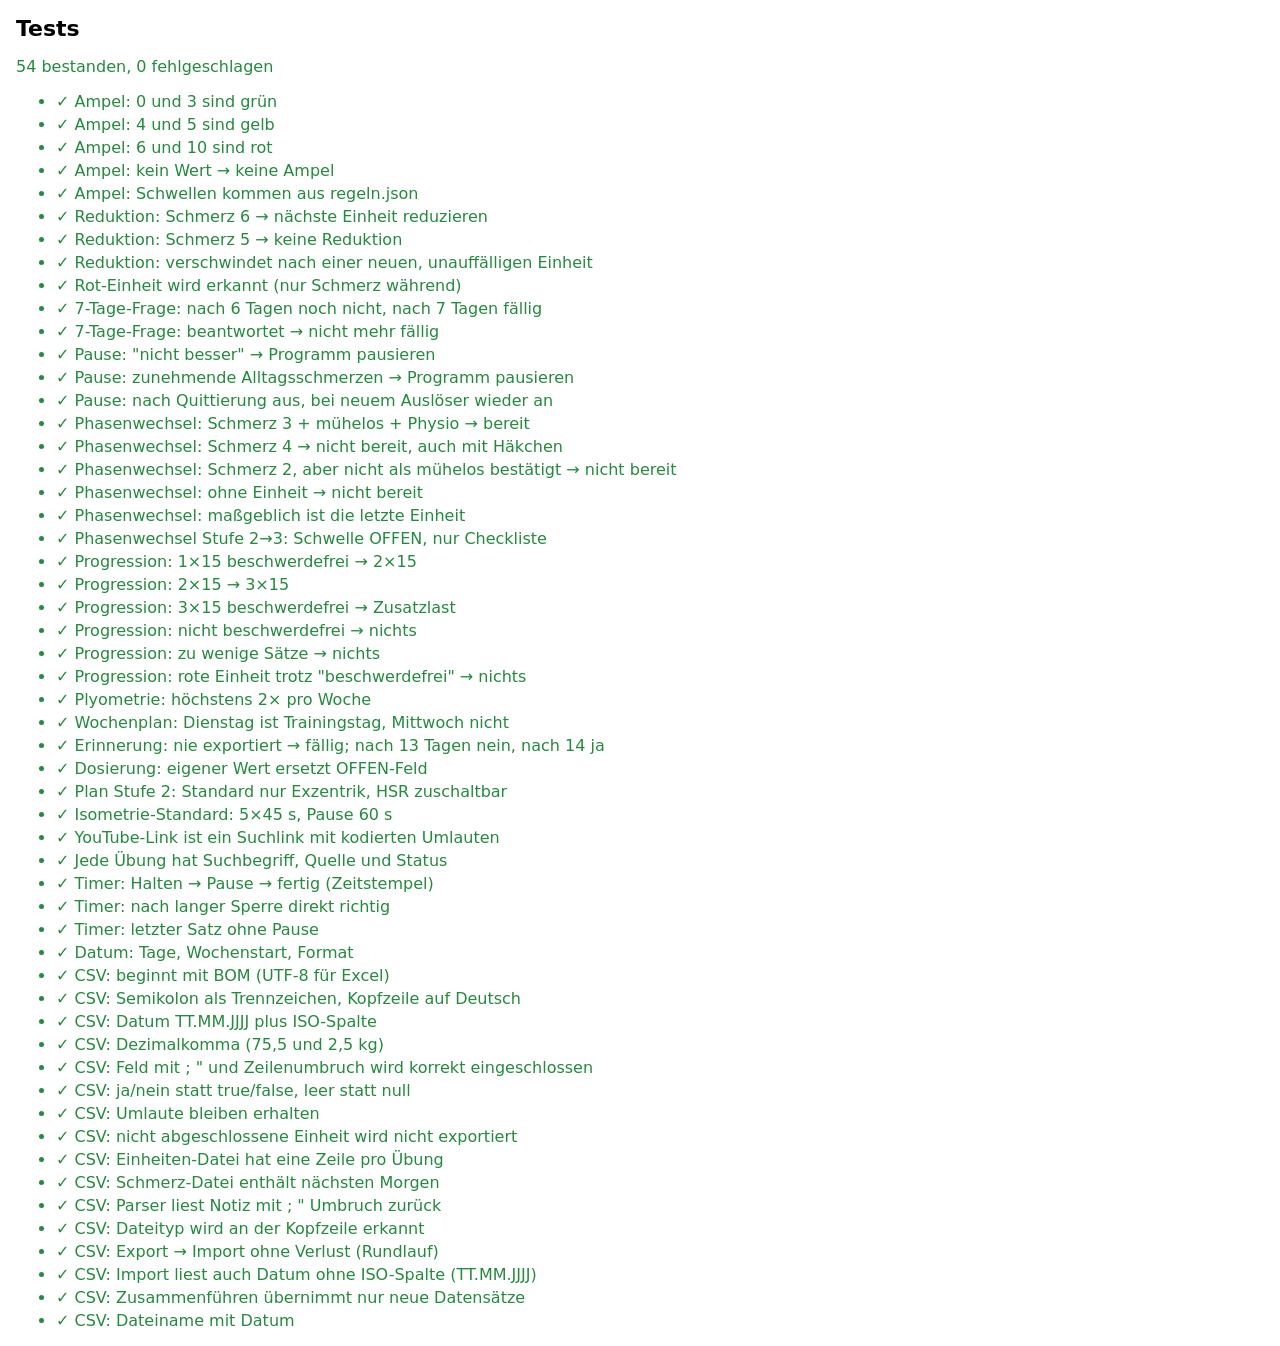
==== tests/test.html @ f1b97a1b "Add files via upload" ====
<!doctype html>
<html lang="de">
<head>
  <meta charset="utf-8">
  <meta name="viewport" content="width=device-width, initial-scale=1">
  <title>Tests – Reha Knie</title>
  <style>
    body { font-family: -apple-system, system-ui, sans-serif; margin: 16px; background: #fff; color: #000; }
    @media (prefers-color-scheme: dark) { body { background: #000; color: #fff; } }
    .ok { color: #248a3d; } .fail { color: #d70015; font-weight: 700; }
    li { margin: 4px 0; } h1 { font-size: 22px; } pre { white-space: pre-wrap; }
  </style>
</head>
<body>
  <h1>Tests</h1>
  <p id="summary">Läuft …</p>
  <ul id="out"></ul>
  <script type="module">
    import { lauf } from './runner.js';
    const regeln = await fetch('../data/regeln.json').then((r) => r.json());
    const phasen = (await fetch('../data/phasen.json').then((r) => r.json())).phasen;
    const uebungen = (await fetch('../data/uebungen.json').then((r) => r.json())).uebungen;
    const ctx = { regeln, phasen, uebungen };
    const mods = [await import('./regeln.test.js')];
    try { mods.push(await import('./csv.test.js')); } catch (_) { /* CSV-Tests folgen in Runde 3 */ }
    const { ok, fail, zeilen } = await lauf(mods, ctx);
    document.getElementById('out').innerHTML = zeilen.join('');
    const s = document.getElementById('summary');
    s.textContent = `${ok} bestanden, ${fail} fehlgeschlagen`;
    s.className = fail ? 'fail' : 'ok';
    window.testErgebnis = { ok, fail };
  </script>
</body>
</html>
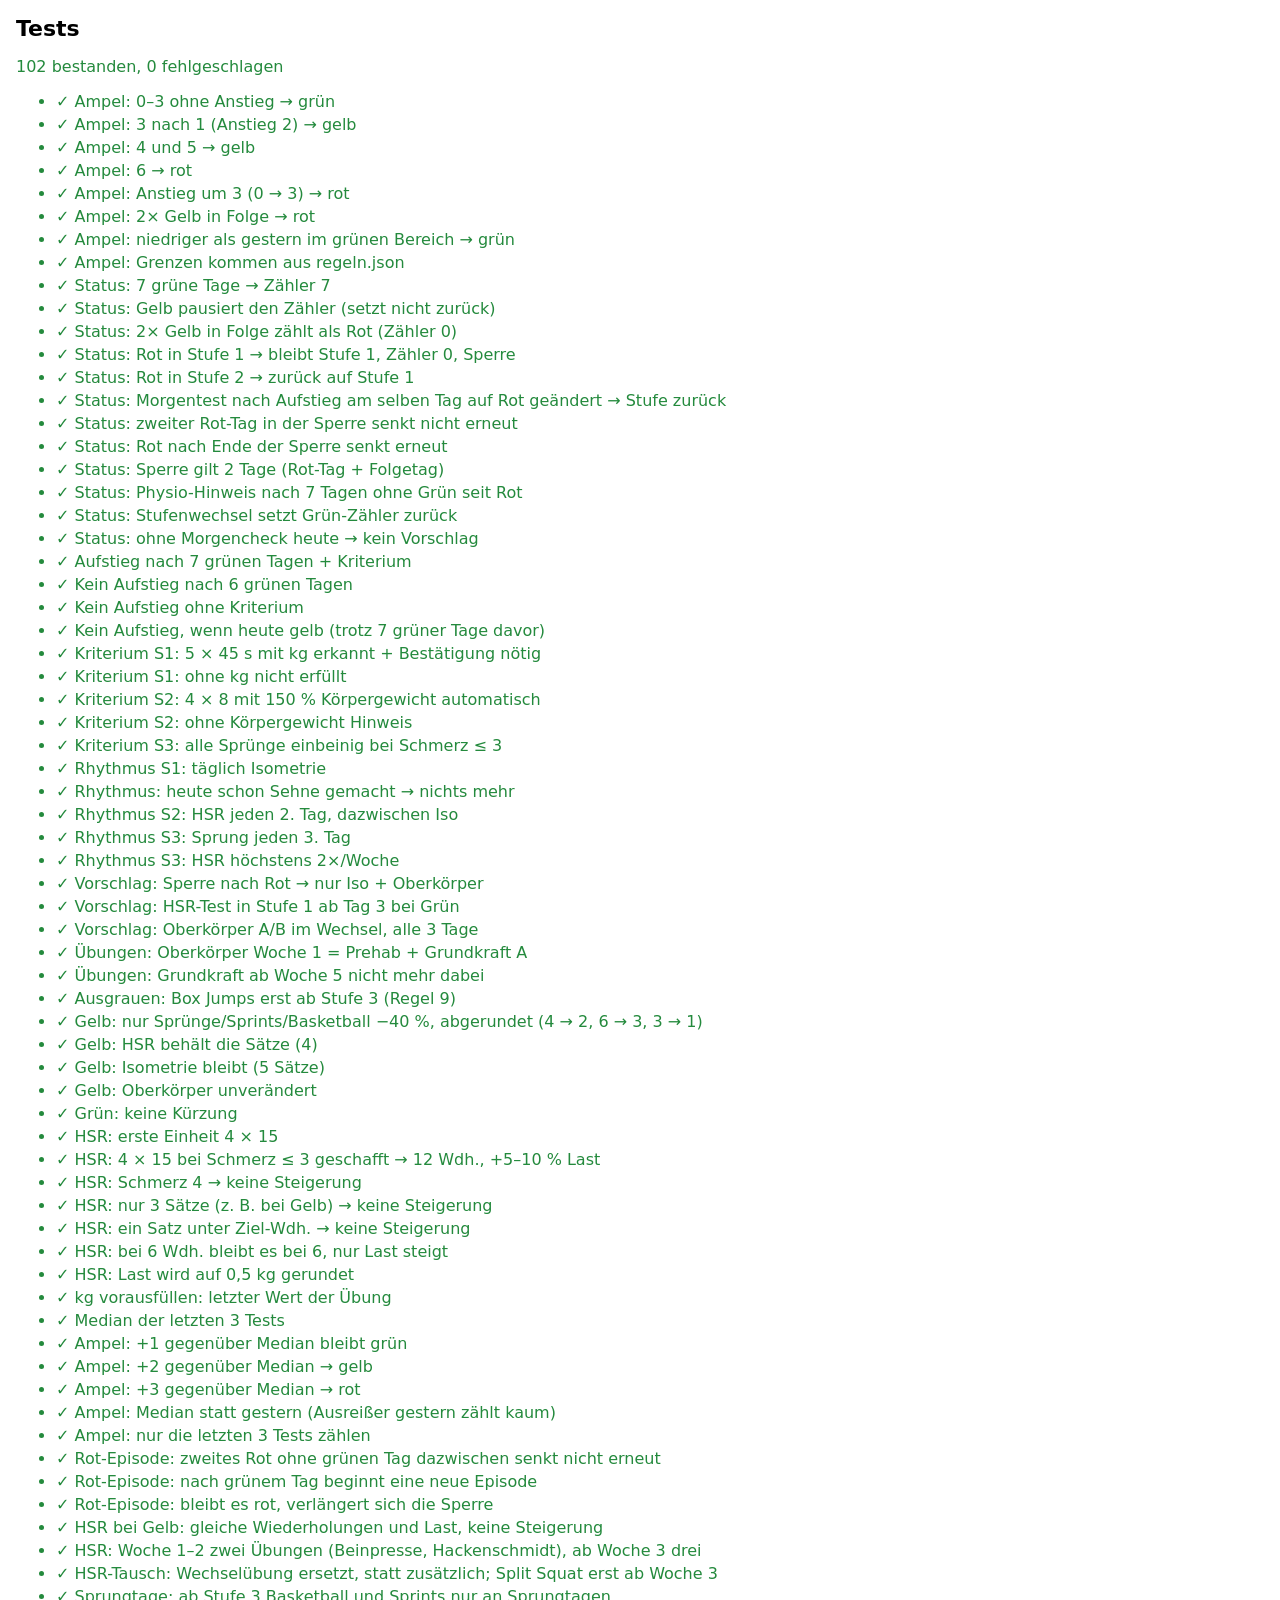
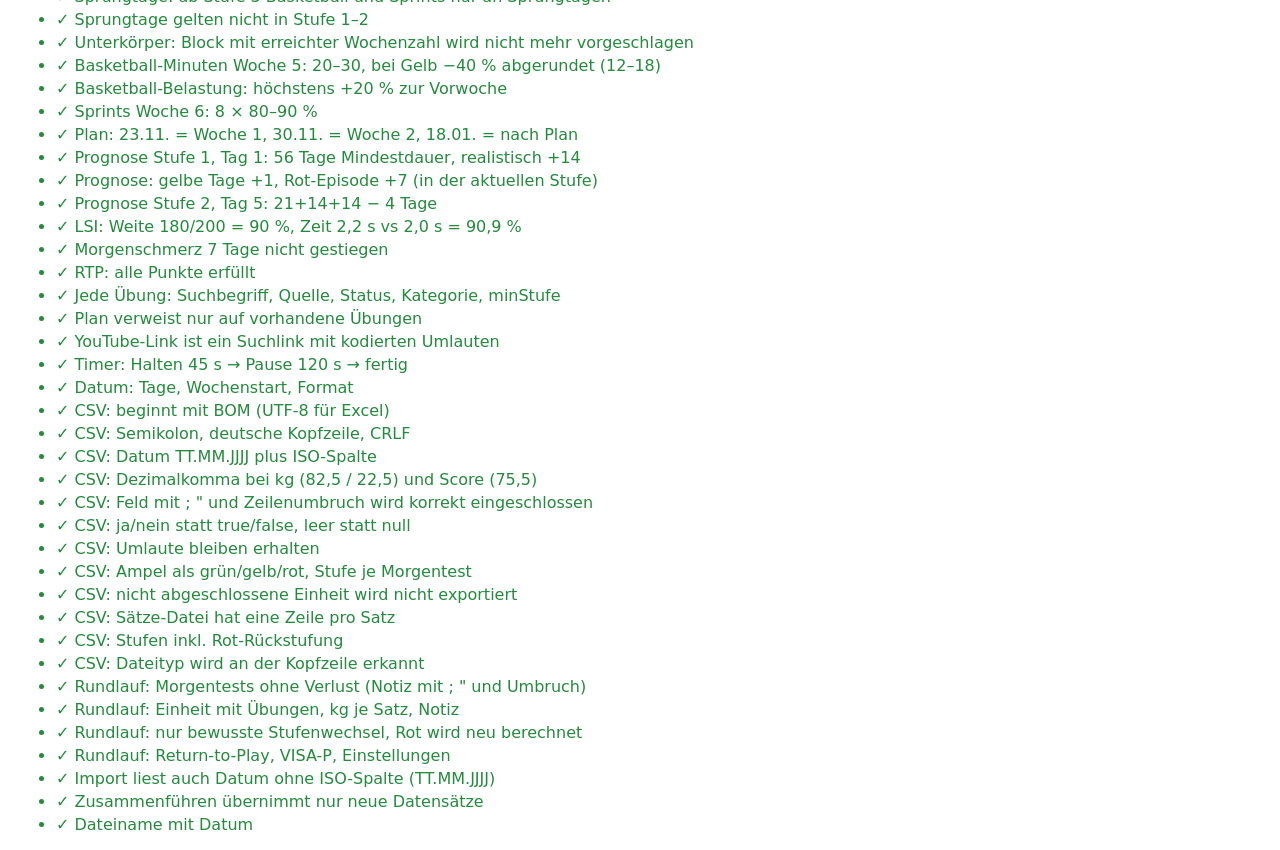
==== commit 8e8cf5c8: "Umbau auf Reha-Leitfaden und Ergänzungen (Patellasehne + Basketball-Oberkörper) - Neue Grundlage: do" ====
--- a/tests/test.html
+++ b/tests/test.html
@@ -17,12 +17,10 @@
   <ul id="out"></ul>
   <script type="module">
     import { lauf } from './runner.js';
-    const regeln = await fetch('../data/regeln.json').then((r) => r.json());
-    const phasen = (await fetch('../data/phasen.json').then((r) => r.json())).phasen;
-    const uebungen = (await fetch('../data/uebungen.json').then((r) => r.json())).uebungen;
-    const ctx = { regeln, phasen, uebungen };
-    const mods = [await import('./regeln.test.js')];
-    try { mods.push(await import('./csv.test.js')); } catch (_) { /* CSV-Tests folgen in Runde 3 */ }
+    const lade = (f) => fetch(`../data/${f}.json`).then((r) => r.json());
+    const [regeln, stufen, plan, uebungen] = await Promise.all([lade('regeln'), lade('stufen'), lade('plan'), lade('uebungen')]);
+    const ctx = { regeln, stufen: stufen.stufen, plan, uebungen: uebungen.uebungen };
+    const mods = [await import('./regeln.test.js'), await import('./csv.test.js')];
     const { ok, fail, zeilen } = await lauf(mods, ctx);
     document.getElementById('out').innerHTML = zeilen.join('');
     const s = document.getElementById('summary');
